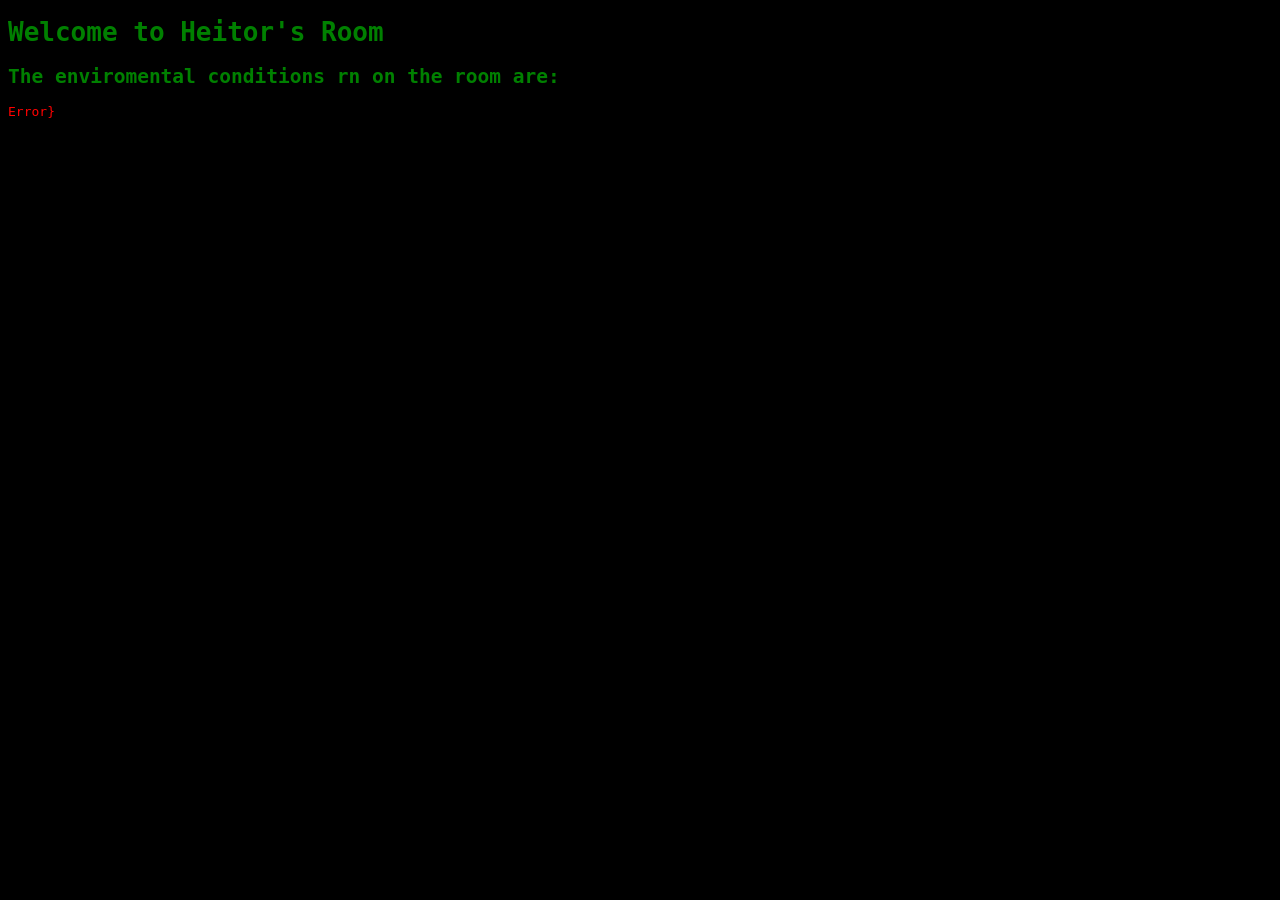
==== index.html @ abe16f0f "meh" ====
<!DOCTYPE html>
<html lang="en">
<head>
    <meta charset="UTF-8">
    <meta name="viewport" content="width=device-width, initial-scale=1.0">
    <title>Document</title>
    <link rel="stylesheet" href="page/style.css">
</head>
<body>
    <h1>Welcome to Heitor's Room</h1>
    <h2>The enviromental conditions rn on the room are:</h2>
    <div id="data">
        <div class="temp"></div>
        <div class="hum"></div>
        <div class="heatindex"></div>
    </div>

    <script src="page/script.js"></script>
</body>
</html>
---- page/style.css ----
body {
    background-color: black;
    font-family: monospace;
    color: green;
}
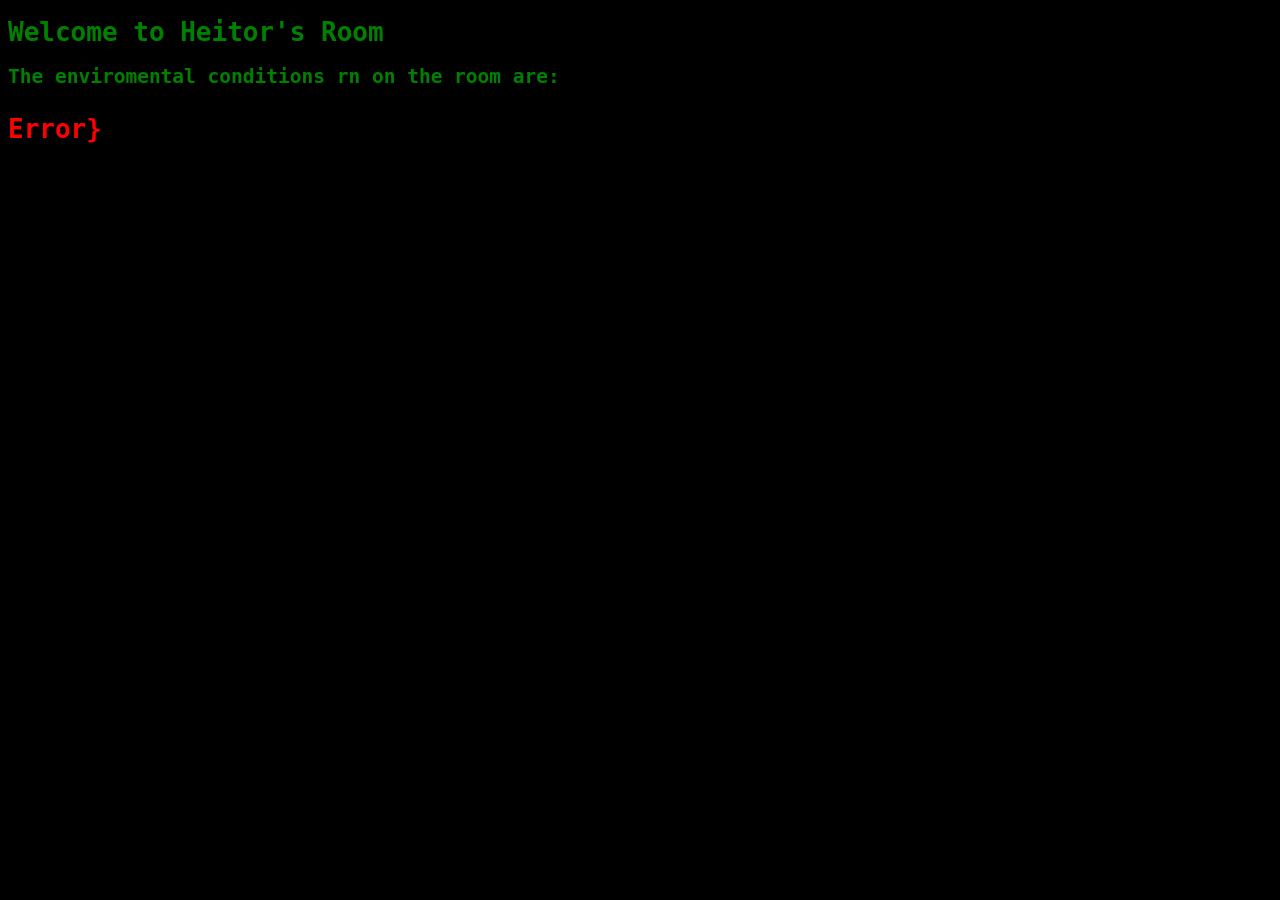
==== commit 46cea56c: "banana" ====
--- a/index.html
+++ b/index.html
@@ -9,12 +9,13 @@
 <body>
     <h1>Welcome to Heitor's Room</h1>
     <h2>The enviromental conditions rn on the room are:</h2>
-    <div id="data">
-        <div class="temp"></div>
-        <div class="hum"></div>
-        <div class="heatindex"></div>
-    </div>
-
+    <h1>
+        <div id="data">
+            <div class="temp"></div>
+            <div class="hum"></div>
+            <div class="heatindex"></div>
+        </div>
+    </h1>
     <script src="page/script.js"></script>
 </body>
 </html>
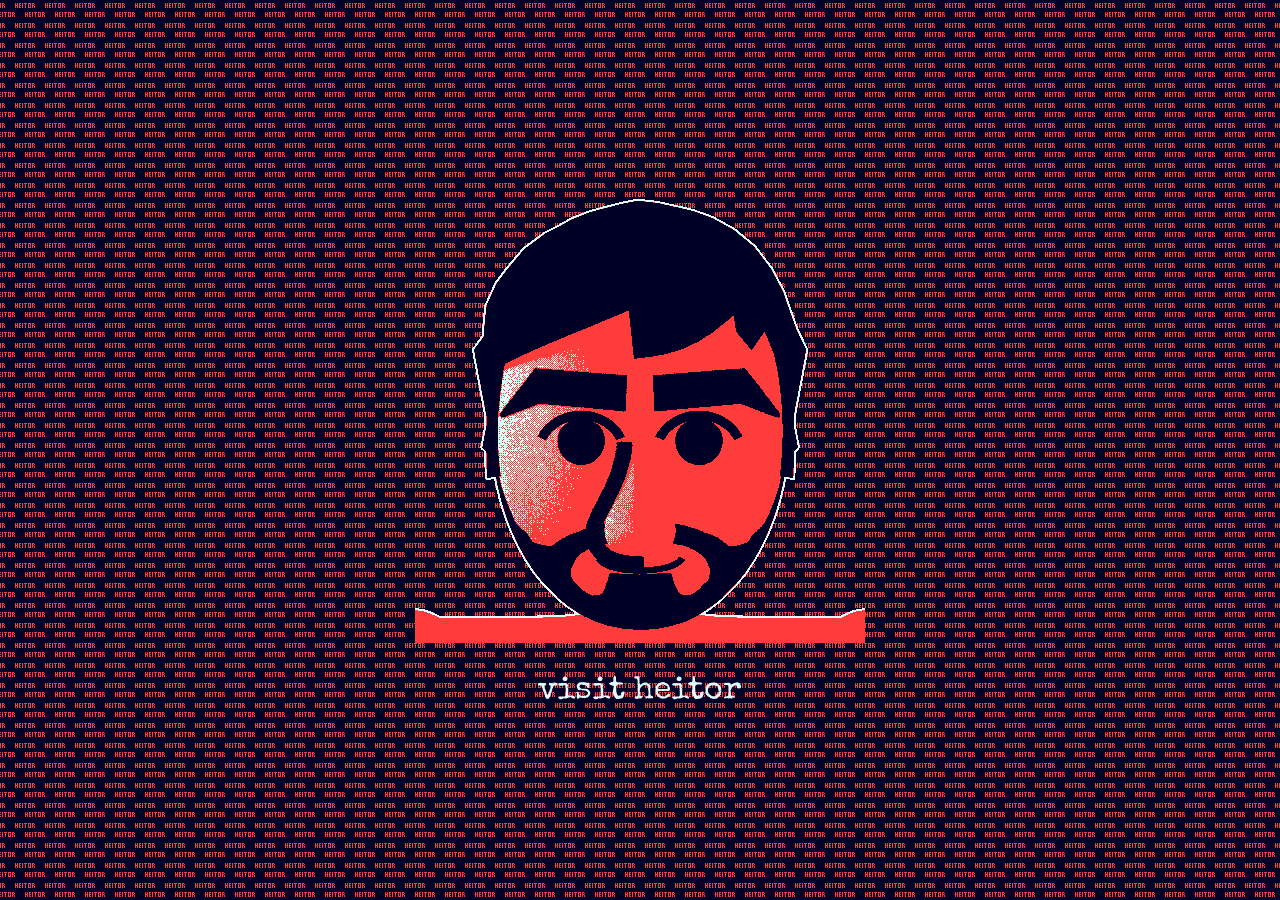
==== commit b3b89a5b: "i dont even know" ====
--- a/index.html
+++ b/index.html
@@ -3,19 +3,28 @@
 <head>
     <meta charset="UTF-8">
     <meta name="viewport" content="width=device-width, initial-scale=1.0">
-    <title>Document</title>
-    <link rel="stylesheet" href="page/style.css">
+    <meta name="description" content="Welcome to Heitor's Room - A personal website inspired by early internet vibes, featuring environmental monitoring and a guestbook.">
+    <meta name="keywords" content="Heitor, personal website, environmental monitoring, early internet, retro web">
+    <meta name="theme-color" content="#000027">
+    <meta property="og:title" content="Heitor's Room">
+    <meta property="og:description" content="A personal website inspired by early internet experiences.">
+    <meta property="og:type" content="website">
+    <meta name="twitter:card" content="summary">
+    <meta name="twitter:title" content="Heitor's Room">
+    <meta name="twitter:description" content="A personal website inspired by early internet experiences.">
+    <title>Heitor's Room</title>
+    <link rel="icon" type="image/png" sizes="32x32" href="page/favico/favicon-32x32.png">
+    <link rel="icon" type="image/png" sizes="16x16" href="page/favico/favicon-16x16.png">
+    <link rel="apple-touch-icon" href="page/favico/apple-touch-icon.png">
+    <link rel="stylesheet" href="page/index.css">
+    <link rel="preconnect" href="https://fonts.googleapis.com">
+    <link rel="preconnect" href="https://fonts.gstatic.com" crossorigin>
+    <link href="https://fonts.googleapis.com/css2?family=Special+Elite&display=swap" rel="stylesheet">
 </head>
 <body>
-    <h1>Welcome to Heitor's Room</h1>
-    <h2>The enviromental conditions rn on the room are:</h2>
-    <h1>
-        <div id="data">
-            <div class="temp"></div>
-            <div class="hum"></div>
-            <div class="heatindex"></div>
-        </div>
-    </h1>
-    <script src="page/script.js"></script>
+    <div class="container">
+        <img src="page/media/index.gif" alt="Heitor" class="heitor-img">
+        <a href="home.html" class="enter-link">visit heitor</a>
+    </div>
 </body>
-</html>
+</html>
--- a/page/index.css
+++ b/page/index.css
@@ -0,0 +1,97 @@
+body {
+    background-image: url("media/heitor-blink.gif");
+    image-rendering: pixelated;
+    image-rendering: -moz-crisp-edges;
+    margin: 0;
+    padding: 0;
+    min-height: 100vh;
+    display: flex;
+    align-items: center;
+    justify-content: center;
+}
+
+.container {
+    display: flex;
+    flex-direction: column;
+    align-items: center;
+    justify-content: center;
+    gap: 2rem;
+}
+
+.heitor-img {
+    max-width: 90%;
+    width: 500px;
+    height: auto;
+    image-rendering: pixelated;
+    image-rendering: -moz-crisp-edges;
+}
+
+.enter-link {
+    font-family: "Special Elite", system-ui;
+    font-size: 2rem;
+    color: #E0FBFC;
+    text-decoration: none;
+    transition: opacity 0.3s ease;
+}
+
+.enter-link:hover {
+    opacity: 0.7;
+}
+
+@media (max-width: 768px) {
+    .container {
+        gap: 1.5rem;
+        padding: 20px;
+    }
+    
+    .heitor-img {
+        width: 100%;
+        max-width: 400px;
+    }
+    
+    .enter-link {
+        font-size: 1.5rem;
+    }
+}
+
+@media (max-width: 640px) {
+    body {
+        padding: 10px;
+    }
+    
+    .container {
+        gap: 1.25rem;
+        padding: 15px;
+    }
+    
+    .heitor-img {
+        width: 100%;
+        max-width: 350px;
+    }
+    
+    .enter-link {
+        font-size: 1.3rem;
+    }
+}
+
+@media (max-width: 480px) {
+    body {
+        padding: 8px;
+    }
+    
+    .container {
+        gap: 1rem;
+        padding: 10px;
+    }
+    
+    .heitor-img {
+        width: 100%;
+        max-width: 280px;
+        min-width: 200px;
+    }
+    
+    .enter-link {
+        font-size: 1.15rem;
+        padding: 0.5rem 1rem;
+    }
+}
